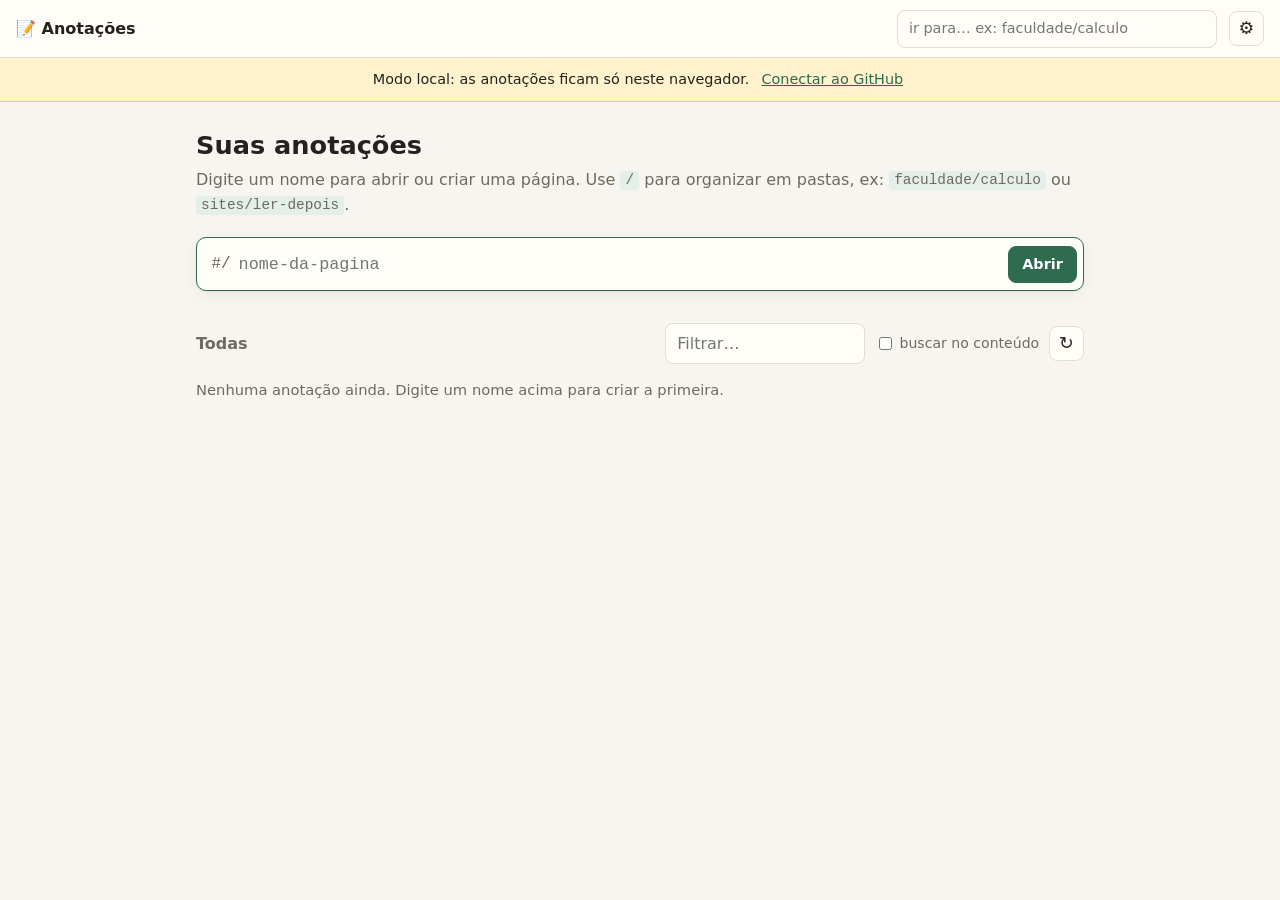
==== index.html @ cf06e0ef "Anotações: bloco de notas estilo dontpad no GitHub Pages Co-Authored-By: Claude Opus 5.5 <noreply@an" ====
<!doctype html>
<html lang="pt-BR">
<head>
  <meta charset="utf-8">
  <meta name="viewport" content="width=device-width, initial-scale=1">
  <title>Anotações</title>
  <link rel="icon" href="data:image/svg+xml,<svg xmlns='http://www.w3.org/2000/svg' viewBox='0 0 100 100'><text y='.9em' font-size='90'>📝</text></svg>">
  <link rel="stylesheet" href="styles.css">
</head>
<body>
  <header class="topo">
    <a href="#/" class="marca">📝 <span>Anotações</span></a>
    <form id="form-ir" class="ir" autocomplete="off">
      <input id="ir-input" type="text" placeholder="ir para… ex: faculdade/calculo" spellcheck="false" aria-label="Ir para a anotação">
    </form>
    <button id="btn-config" class="icone" type="button" title="Configurações" aria-label="Configurações">⚙</button>
  </header>

  <div id="faixa-local" class="faixa" hidden>
    <span>Modo local: as anotações ficam só neste navegador.</span>
    <button type="button" class="link" data-abrir-config>Conectar ao GitHub</button>
  </div>

  <main>
    <!-- Tela inicial -->
    <section id="tela-inicio" hidden>
      <h1>Suas anotações</h1>
      <p class="sub">Digite um nome para abrir ou criar uma página. Use <code>/</code> para organizar em pastas, ex: <code>faculdade/calculo</code> ou <code>sites/ler-depois</code>.</p>

      <form id="form-novo" class="novo" autocomplete="off">
        <span class="prefixo">#/</span>
        <input id="novo-input" type="text" placeholder="nome-da-pagina" spellcheck="false" aria-label="Nome da página">
        <button type="submit" class="primario">Abrir</button>
      </form>

      <div id="bloco-recentes" hidden>
        <h2>Recentes</h2>
        <ul id="lista-recentes" class="chips"></ul>
      </div>

      <div class="lista-cab">
        <h2>Todas <span id="contagem" class="contagem"></span></h2>
        <div class="filtros">
          <input id="filtro" type="search" placeholder="Filtrar…" aria-label="Filtrar anotações">
          <label class="check"><input id="filtro-conteudo" type="checkbox"> buscar no conteúdo</label>
          <button id="btn-atualizar" type="button" class="icone" title="Atualizar lista" aria-label="Atualizar lista">↻</button>
        </div>
      </div>
      <ul id="lista-notas" class="lista"></ul>
      <p id="lista-msg" class="msg" hidden></p>
    </section>

    <!-- Tela da anotação -->
    <section id="tela-nota" hidden>
      <div class="nota-cab">
        <nav id="migalhas" class="migalhas" aria-label="Caminho"></nav>
        <div class="acoes">
          <span id="status" class="status" aria-live="polite"></span>
          <button id="btn-modo" type="button">Ler</button>
          <button id="btn-link" type="button">Copiar link</button>
          <button id="btn-excluir" type="button" class="perigo">Excluir</button>
        </div>
      </div>

      <div id="banner" class="banner" hidden>
        <p id="banner-texto"></p>
        <div id="banner-botoes" class="banner-botoes"></div>
      </div>

      <textarea id="editor" spellcheck="true" placeholder="Comece a escrever… o texto é salvo sozinho."></textarea>
      <div id="leitura" class="leitura" hidden></div>

      <div id="bloco-sub" hidden>
        <h2>Subpáginas</h2>
        <ul id="lista-sub" class="lista"></ul>
      </div>
    </section>
  </main>

  <div id="toast" class="toast" role="status" hidden></div>

  <!-- Configurações -->
  <dialog id="dlg-config">
    <form id="form-config" method="dialog">
      <h2>Conectar ao GitHub</h2>
      <p class="sub">As anotações são salvas como arquivos <code>.md</code> em um repositório seu. Recomendado: um repositório <strong>privado</strong> só para os dados.</p>

      <label>Usuário ou organização
        <input id="cfg-owner" type="text" placeholder="matheusmerlim1" spellcheck="false" required>
      </label>
      <label>Repositório dos dados
        <input id="cfg-repo" type="text" placeholder="anotacoes-dados" spellcheck="false" required>
      </label>
      <label>Branch
        <input id="cfg-branch" type="text" placeholder="main" spellcheck="false">
      </label>
      <label>Token de acesso
        <input id="cfg-token" type="password" placeholder="github_pat_…" spellcheck="false" autocomplete="off" required>
      </label>
      <p class="dica">Crie um <a href="https://github.com/settings/personal-access-tokens/new" target="_blank" rel="noopener">token fine-grained</a> com acesso só ao repositório dos dados e a permissão <strong>Contents: Read and write</strong>. O token fica guardado apenas neste navegador.</p>

      <p id="cfg-msg" class="msg" hidden></p>

      <div class="dlg-botoes">
        <button id="cfg-local" type="button" class="link">Usar só neste navegador</button>
        <span class="espaco"></span>
        <button type="button" data-fechar>Cancelar</button>
        <button id="cfg-salvar" type="submit" class="primario" value="salvar">Testar e salvar</button>
      </div>
    </form>
  </dialog>

  <script src="app.js"></script>
</body>
</html>
---- styles.css ----
:root {
  --fundo: #f7f5f0;
  --papel: #fffdf8;
  --texto: #24221e;
  --suave: #6f6a60;
  --borda: #e2ddd1;
  --destaque: #2f6b4f;
  --destaque-texto: #ffffff;
  --destaque-fraco: #e3efe8;
  --perigo: #b3372f;
  --aviso: #fff2cc;
  --aviso-borda: #e9cf7a;
  --sombra: 0 1px 2px rgba(0, 0, 0, .05), 0 4px 16px rgba(0, 0, 0, .05);
  --raio: 10px;
  --fonte: system-ui, -apple-system, "Segoe UI", Roboto, "Helvetica Neue", Arial, sans-serif;
  --mono: ui-monospace, "Cascadia Code", Consolas, "Courier New", monospace;
  color-scheme: light;
}

@media (prefers-color-scheme: dark) {
  :root {
    --fundo: #171816;
    --papel: #1f201d;
    --texto: #e9e6df;
    --suave: #a19c91;
    --borda: #34352f;
    --destaque: #6cc196;
    --destaque-texto: #10231a;
    --destaque-fraco: #213a2d;
    --perigo: #ef7a70;
    --aviso: #3a3320;
    --aviso-borda: #6b5a26;
    --sombra: 0 1px 2px rgba(0, 0, 0, .3), 0 4px 16px rgba(0, 0, 0, .25);
    color-scheme: dark;
  }
}

* { box-sizing: border-box; }

html, body { margin: 0; }

body {
  background: var(--fundo);
  color: var(--texto);
  font-family: var(--fonte);
  font-size: 16px;
  line-height: 1.5;
  min-height: 100vh;
  display: flex;
  flex-direction: column;
}

[hidden] { display: none !important; }

a { color: var(--destaque); }

code {
  font-family: var(--mono);
  font-size: .9em;
  background: var(--destaque-fraco);
  padding: .1em .35em;
  border-radius: 4px;
  white-space: nowrap;
}

h1 { font-size: 1.6rem; margin: 0 0 .25rem; }
h2 { font-size: 1rem; margin: 0; color: var(--suave); font-weight: 600; }

.sub { color: var(--suave); margin: 0 0 1.25rem; }

button {
  font: inherit;
  font-size: .9rem;
  color: var(--texto);
  background: var(--papel);
  border: 1px solid var(--borda);
  border-radius: 8px;
  padding: .4rem .8rem;
  cursor: pointer;
}
button:hover { border-color: var(--suave); }
button:focus-visible, input:focus-visible, textarea:focus-visible, a:focus-visible {
  outline: 2px solid var(--destaque);
  outline-offset: 2px;
}
button.primario { background: var(--destaque); color: var(--destaque-texto); border-color: var(--destaque); font-weight: 600; }
button.perigo { color: var(--perigo); }
button.perigo:hover { border-color: var(--perigo); }
button.link { background: none; border: none; color: var(--destaque); padding: .25rem; text-decoration: underline; }
button.icone { width: 2.2rem; height: 2.2rem; padding: 0; font-size: 1.1rem; line-height: 1; }

input[type="text"], input[type="password"], input[type="search"] {
  font: inherit;
  color: var(--texto);
  background: var(--papel);
  border: 1px solid var(--borda);
  border-radius: 8px;
  padding: .45rem .7rem;
  min-width: 0;
}

/* ---------- Topo ---------- */
.topo {
  display: flex;
  align-items: center;
  gap: .75rem;
  padding: .6rem 1rem;
  border-bottom: 1px solid var(--borda);
  background: var(--papel);
  position: sticky;
  top: 0;
  z-index: 5;
}
.marca { font-weight: 700; text-decoration: none; color: var(--texto); white-space: nowrap; }
.ir { flex: 1; display: flex; justify-content: flex-end; }
.ir input { width: 100%; max-width: 320px; font-size: .9rem; }

.faixa {
  display: flex;
  flex-wrap: wrap;
  align-items: center;
  justify-content: center;
  gap: .5rem;
  padding: .4rem 1rem;
  background: var(--aviso);
  border-bottom: 1px solid var(--aviso-borda);
  font-size: .9rem;
}

main {
  flex: 1;
  width: 100%;
  max-width: 920px;
  margin: 0 auto;
  padding: 1.5rem 1rem 3rem;
  display: flex;
  flex-direction: column;
}

/* ---------- Início ---------- */
.novo {
  display: flex;
  align-items: center;
  gap: .5rem;
  background: var(--papel);
  border: 1px solid var(--borda);
  border-radius: var(--raio);
  padding: .4rem .4rem .4rem .9rem;
  box-shadow: var(--sombra);
  margin-bottom: 2rem;
}
.novo .prefixo { font-family: var(--mono); color: var(--suave); }
.novo input { flex: 1; border: none; background: none; font-family: var(--mono); font-size: 1.05rem; padding: .45rem 0; }
.novo input:focus-visible { outline: none; }
.novo:focus-within { border-color: var(--destaque); }

#bloco-recentes { margin-bottom: 1.75rem; }
#bloco-recentes h2 { margin-bottom: .5rem; }

.chips { list-style: none; padding: 0; margin: 0; display: flex; flex-wrap: wrap; gap: .4rem; }
.chips a {
  display: inline-block;
  padding: .25rem .7rem;
  border-radius: 999px;
  background: var(--destaque-fraco);
  text-decoration: none;
  font-size: .9rem;
  font-family: var(--mono);
}

.lista-cab {
  display: flex;
  flex-wrap: wrap;
  align-items: center;
  justify-content: space-between;
  gap: .5rem;
  margin-bottom: .6rem;
}
.contagem { font-weight: 400; }
.filtros { display: flex; flex-wrap: wrap; align-items: center; gap: .6rem; }
.filtros input[type="search"] { width: 200px; }
.check { display: inline-flex; align-items: center; gap: .3rem; font-size: .88rem; color: var(--suave); cursor: pointer; }

.lista {
  list-style: none;
  padding: 0;
  margin: 0;
  background: var(--papel);
  border: 1px solid var(--borda);
  border-radius: var(--raio);
  overflow: hidden;
}
.lista:empty { display: none; }
.lista li + li { border-top: 1px solid var(--borda); }
.lista a {
  display: block;
  padding: .6rem .9rem;
  text-decoration: none;
  color: var(--texto);
  font-family: var(--mono);
  font-size: .95rem;
  overflow-wrap: anywhere;
}
.lista a:hover { background: var(--destaque-fraco); }
.lista .pasta { color: var(--suave); }
.lista .trecho {
  display: block;
  font-family: var(--fonte);
  font-size: .85rem;
  color: var(--suave);
  margin-top: .15rem;
  white-space: nowrap;
  overflow: hidden;
  text-overflow: ellipsis;
}
.lista mark { background: var(--aviso); color: inherit; border-radius: 2px; }

.msg { color: var(--suave); font-size: .92rem; }
.msg.erro { color: var(--perigo); }

/* ---------- Nota ---------- */
#tela-nota { flex: 1; display: flex; flex-direction: column; }

.nota-cab {
  display: flex;
  flex-wrap: wrap;
  align-items: center;
  justify-content: space-between;
  gap: .6rem;
  margin-bottom: .75rem;
}
.migalhas { font-family: var(--mono); font-size: 1.05rem; overflow-wrap: anywhere; }
.migalhas a { text-decoration: none; }
.migalhas a:hover { text-decoration: underline; }
.migalhas .sep { color: var(--suave); margin: 0 .2rem; }
.migalhas .atual { font-weight: 700; }

.acoes { display: flex; flex-wrap: wrap; align-items: center; gap: .4rem; }
.status { font-size: .85rem; color: var(--suave); margin-right: .3rem; white-space: nowrap; }
.status::before {
  content: "";
  display: inline-block;
  width: .5rem;
  height: .5rem;
  border-radius: 50%;
  background: var(--destaque);
  margin-right: .35rem;
  vertical-align: middle;
}
.status[data-tipo="pendente"]::before { background: #d49a1f; }
.status[data-tipo="erro"]::before { background: var(--perigo); }
.status[data-tipo="vazio"]::before { background: var(--borda); }

.banner {
  background: var(--aviso);
  border: 1px solid var(--aviso-borda);
  border-radius: var(--raio);
  padding: .75rem 1rem;
  margin-bottom: .75rem;
}
.banner p { margin: 0 0 .5rem; }
.banner-botoes { display: flex; flex-wrap: wrap; gap: .4rem; }

#editor, .leitura {
  flex: 1;
  min-height: 60vh;
  width: 100%;
  background: var(--papel);
  color: var(--texto);
  border: 1px solid var(--borda);
  border-radius: var(--raio);
  box-shadow: var(--sombra);
  padding: 1.1rem 1.25rem;
  font: inherit;
  font-size: 1rem;
  line-height: 1.6;
  tab-size: 4;
}
#editor { resize: vertical; }
#editor:focus-visible { outline: none; border-color: var(--destaque); }
#editor:disabled { opacity: .6; }
.leitura { white-space: pre-wrap; overflow-wrap: anywhere; }
.leitura:empty::before { content: "Página vazia."; color: var(--suave); }

#bloco-sub { margin-top: 1.5rem; }
#bloco-sub h2 { margin-bottom: .5rem; }

/* ---------- Toast ---------- */
.toast {
  position: fixed;
  left: 50%;
  bottom: 1.25rem;
  transform: translateX(-50%);
  background: var(--texto);
  color: var(--fundo);
  padding: .55rem 1rem;
  border-radius: 8px;
  font-size: .9rem;
  box-shadow: var(--sombra);
  max-width: calc(100vw - 2rem);
  z-index: 20;
}

/* ---------- Diálogo ---------- */
dialog {
  border: 1px solid var(--borda);
  border-radius: 14px;
  background: var(--papel);
  color: var(--texto);
  padding: 0;
  width: min(480px, calc(100vw - 2rem));
  box-shadow: 0 10px 40px rgba(0, 0, 0, .25);
}
dialog::backdrop { background: rgba(0, 0, 0, .4); }
dialog form { padding: 1.25rem 1.4rem; display: flex; flex-direction: column; gap: .8rem; }
dialog h2 { color: var(--texto); font-size: 1.2rem; }
dialog .sub { margin: 0; font-size: .92rem; }
dialog label { display: flex; flex-direction: column; gap: .25rem; font-size: .88rem; font-weight: 600; }
dialog label input { font-weight: 400; }
.dica { font-size: .84rem; color: var(--suave); margin: 0; }
.dlg-botoes { display: flex; flex-wrap: wrap; align-items: center; gap: .4rem; margin-top: .3rem; }
.espaco { flex: 1; }

@media (max-width: 600px) {
  .marca span { display: none; }
  main { padding: 1rem .75rem 2rem; }
  h1 { font-size: 1.35rem; }
  .filtros input[type="search"] { width: 100%; flex: 1; }
  #editor, .leitura { padding: .9rem; min-height: 65vh; }
  .acoes button { padding: .35rem .6rem; }
}
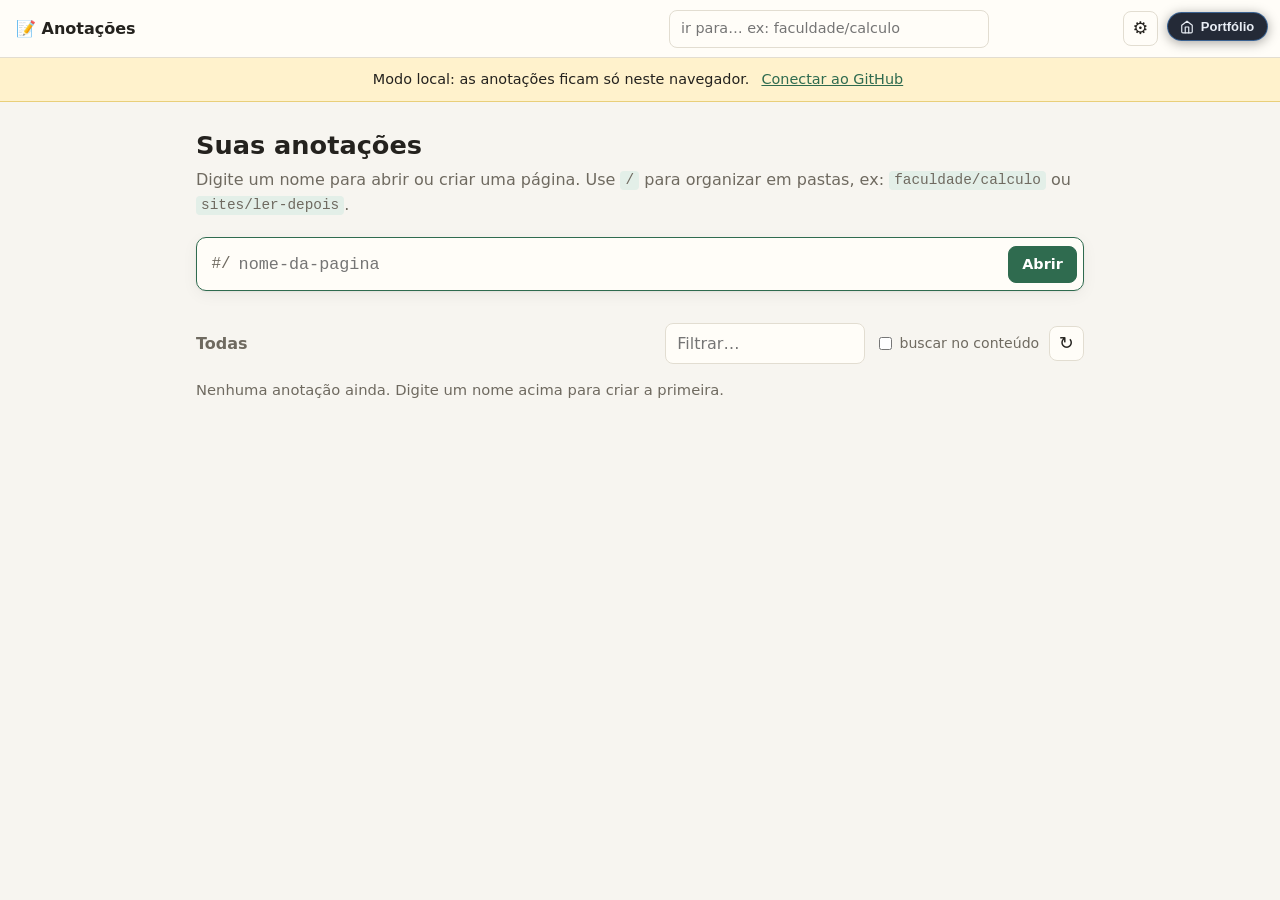
==== commit ef86c528: "Adiciona botão de volta ao portfólio e .gitignore Co-Authored-By: Claude Opus 5.5 <noreply@anthropic" ====
--- a/index.html
+++ b/index.html
@@ -111,5 +111,171 @@
   </dialog>
 
   <script src="app.js"></script>
+<!-- === Botao de volta ao portfolio - cole antes de </body> === -->
+<a id="mr-portfolio-btn" href="https://matheusmerlim1.github.io/" target="_blank" rel="noopener"
+   aria-label="Abrir o portf&oacute;lio de Matheus Raposo" title="Ver todos os meus projetos">
+  <svg width="14" height="14" viewBox="0 0 24 24" fill="none" stroke="currentColor"
+       stroke-width="2" stroke-linecap="round" stroke-linejoin="round" aria-hidden="true">
+    <path d="M3 9l9-7 9 7v11a2 2 0 0 1-2 2H5a2 2 0 0 1-2-2z"/><path d="M9 22V12h6v10"/>
+  </svg>
+  <span>Portf&oacute;lio</span>
+</a>
+<style>
+#mr-portfolio-btn {
+  position: fixed; top: 12px; right: 12px; z-index: 2147483000;
+  display: inline-flex; align-items: center; gap: .4rem;
+  padding: .42rem .8rem; border-radius: 999px;
+  font: 600 13px/1 -apple-system, BlinkMacSystemFont, 'Segoe UI', Roboto, sans-serif;
+  color: #e8edf5; text-decoration: none; white-space: nowrap;
+  background: rgba(18,24,38,.92);
+  border: 1px solid rgba(88,166,255,.45);
+  box-shadow: 0 2px 12px rgba(0,0,0,.35);
+  -webkit-backdrop-filter: blur(6px); backdrop-filter: blur(6px);
+  transition: transform .15s, border-color .15s, background .15s;
+}
+#mr-portfolio-btn:hover {
+  transform: translateY(-1px); color: #fff; text-decoration: none;
+  background: rgba(24,32,50,.96); border-color: #58a6ff;
+}
+#mr-portfolio-btn:focus-visible { outline: 2px solid #58a6ff; outline-offset: 2px; }
+@media (max-width: 520px) {
+  #mr-portfolio-btn { padding: .45rem; }
+  #mr-portfolio-btn span { display: none; }
+}
+@media print { #mr-portfolio-btn { display: none; } }
+</style>
+<script>
+/* Abre espaco para o botao em vez de cobrir o que ja existia no canto.
+   1) empurra para a esquerda o conteudo da barra que ocupa aquele espaco;
+   2) se ainda sobrar sobreposicao, desloca o proprio item. */
+(function () {
+  var btn = document.getElementById('mr-portfolio-btn');
+  if (!btn) return;
+
+  var desfazer = [];
+
+  function limpar() {
+    for (var i = 0; i < desfazer.length; i++) desfazer[i]();
+    desfazer = [];
+  }
+
+  function guardar(el, prop) {
+    var antes = el.style[prop];
+    desfazer.push(function () { el.style[prop] = antes; });
+  }
+
+  /* item discreto = nao ocupa quase toda a largura; e um controle, rotulo ou icone */
+  function ehItem(el) {
+    if (!el || el === document.body || el === document.documentElement) return false;
+    return el.getBoundingClientRect().width < innerWidth * 0.7;
+  }
+
+  /* sobe ate a barra que contem o item (algo largo o bastante para ter padding) */
+  function barra(el) {
+    for (var n = 0; el && n < 8; n++, el = el.parentElement) {
+      if (el === document.body || el === document.documentElement) return null;
+      if (el.getBoundingClientRect().width >= innerWidth * 0.6) return el;
+    }
+    return null;
+  }
+
+  function encosta(a, b) {
+    return !(a.right <= b.left || a.left >= b.right || a.bottom <= b.top || a.top >= b.bottom);
+  }
+
+  function varrer() {
+    var r = btn.getBoundingClientRect();
+    var y = Math.round(r.top + r.height / 2);
+    var achados = [];
+    btn.style.visibility = 'hidden';
+    for (var x = Math.floor(r.right); x > r.left - 10; x -= 8) {
+      if (x < 1 || x > innerWidth - 1) continue;
+      var sob = document.elementFromPoint(x, y);
+      if (ehItem(sob) && achados.indexOf(sob) < 0) achados.push(sob);
+    }
+    btn.style.visibility = '';
+    return achados;
+  }
+
+  function ajustar() {
+    limpar();
+    var r = btn.getBoundingClientRect();
+    if (!r.width) return;
+    var reserva = Math.ceil(r.width + 20);
+
+    /* 1) padding na barra: desloca o conteudo dela para a esquerda */
+    var barras = [];
+    varrer().forEach(function (item) {
+      var b = barra(item);
+      if (b && barras.indexOf(b) < 0) barras.push(b);
+    });
+    barras.forEach(function (b) {
+      if ((parseFloat(getComputedStyle(b).paddingRight) || 0) >= reserva) return;
+      guardar(b, 'paddingRight');
+      b.style.paddingRight = reserva + 'px';
+    });
+
+    /* 2) o que continuar embaixo do botao (tipicamente position:absolute,
+          que nao anda com padding) e deslocado individualmente */
+    r = btn.getBoundingClientRect();
+    varrer().forEach(function (item) {
+      if (!encosta(item.getBoundingClientRect(), r)) return;
+      var cs = getComputedStyle(item);
+      if (cs.position === 'absolute' || cs.position === 'fixed') {
+        var atual = parseFloat(cs.right);
+        guardar(item, 'right');
+        item.style.right = (isNaN(atual) ? reserva : atual + reserva) + 'px';
+      } else {
+        guardar(item, 'marginRight');
+        item.style.marginRight =
+          ((parseFloat(cs.marginRight) || 0) + reserva) + 'px';
+      }
+    });
+
+    /* 3) rede de seguranca: o que insistir em ficar embaixo do botao e
+          deslocado no proprio elemento. transform sempre move, seja qual
+          for o position, o display ou o container. */
+    for (var tent = 0; tent < 3; tent++) {
+      r = btn.getBoundingClientRect();
+      var teimosos = varrer().filter(function (item) {
+        return encosta(item.getBoundingClientRect(), r);
+      });
+      if (!teimosos.length) break;
+      teimosos.forEach(function (item) {
+        var caixa = item.getBoundingClientRect();
+        var passo = Math.ceil(caixa.right - r.left + 10);
+        if (passo <= 0) return;
+        guardar(item, 'transform');
+        item.style.transform = 'translateX(-' + passo + 'px)';
+      });
+    }
+
+    btn.setAttribute('data-mr-ok', '1');   /* marca que o ajuste ja rodou */
+  }
+
+  var pendente = 0;
+  function agendar() {
+    /* sem requestAnimationFrame de proposito: ele nao dispara quando a pagina
+       esta em aba oculta ou em iframe fora da tela, e as leituras de layout
+       abaixo ja forcam o recalculo sozinhas */
+    clearTimeout(pendente);
+    pendente = setTimeout(ajustar, 60);
+  }
+
+  agendar();
+  addEventListener('DOMContentLoaded', agendar);
+  addEventListener('load', agendar);
+  addEventListener('resize', agendar);
+
+  /* muita pagina monta o cabecalho por JS depois do load; refaz o calculo
+     quando o DOM mudar e em algumas passadas tardias, por seguranca */
+  if (window.MutationObserver) {
+    new MutationObserver(agendar).observe(document.documentElement,
+      { childList: true, subtree: true });
+  }
+  [400, 1200, 3000].forEach(function (t) { setTimeout(agendar, t); });
+})();
+</script>
+<!-- === fim do botao === -->
 </body>
 </html>
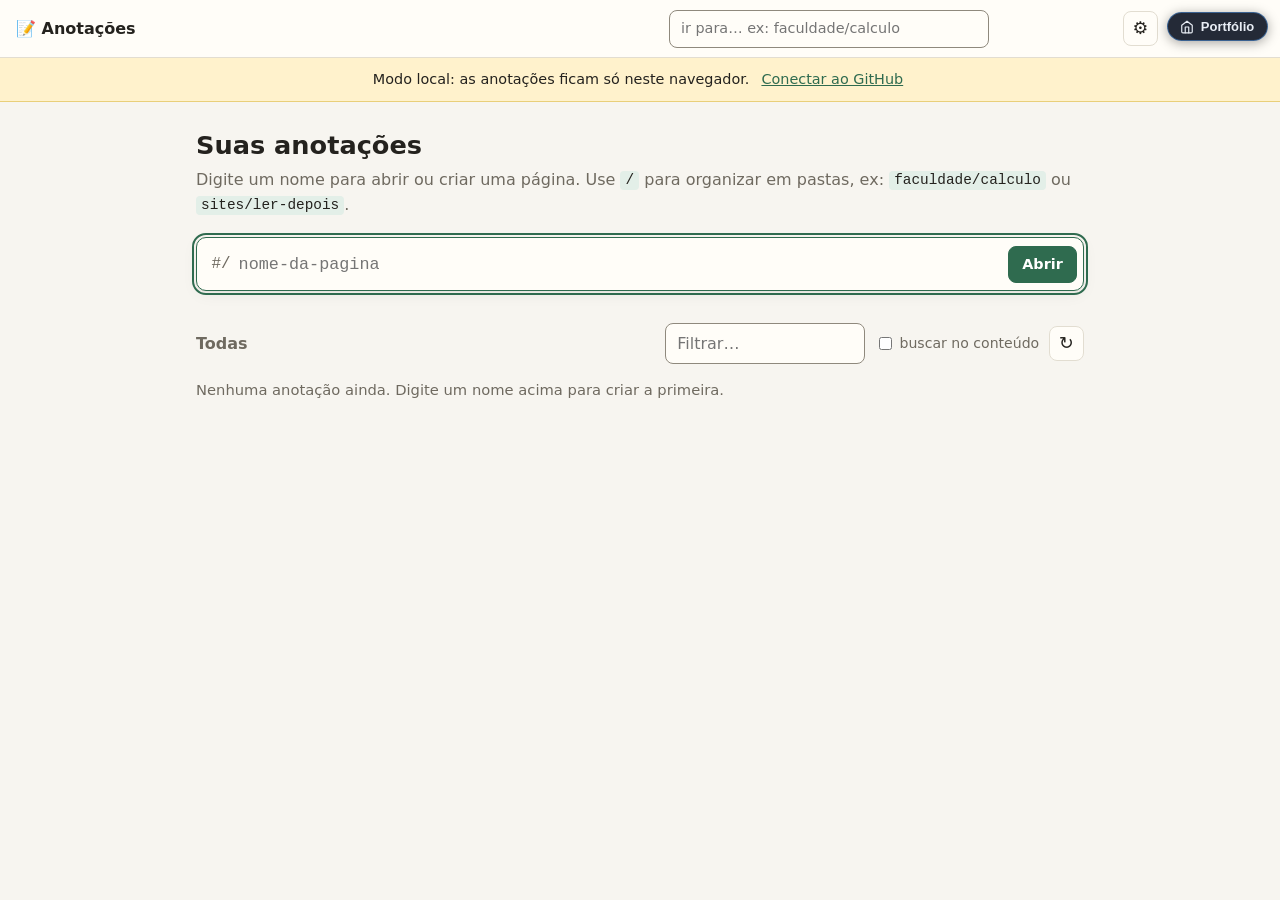
==== commit 9ef219c9: "fix(a11y): páginas conformes WCAG 2.2 AA Medido com axe-core + alertas estilo WAVE (_ferramentas/ace" ====
--- a/index.html
+++ b/index.html
@@ -5,23 +5,25 @@
   <meta name="viewport" content="width=device-width, initial-scale=1">
   <title>Anotações</title>
   <link rel="icon" href="data:image/svg+xml,<svg xmlns='http://www.w3.org/2000/svg' viewBox='0 0 100 100'><text y='.9em' font-size='90'>📝</text></svg>">
-  <link rel="stylesheet" href="styles.css">
+  <link rel="stylesheet" href="styles.css?v=20261028">
 </head>
 <body>
+  <a href="#conteudo" class="pular">Pular para o conteúdo</a>
   <header class="topo">
-    <a href="#/" class="marca">📝 <span>Anotações</span></a>
+    <a href="#/" class="marca"><span aria-hidden="true">📝</span> <span class="marca-nome">Anotações</span></a>
     <form id="form-ir" class="ir" autocomplete="off">
       <input id="ir-input" type="text" placeholder="ir para… ex: faculdade/calculo" spellcheck="false" aria-label="Ir para a anotação">
     </form>
     <button id="btn-config" class="icone" type="button" title="Configurações" aria-label="Configurações">⚙</button>
   </header>
 
-  <div id="faixa-local" class="faixa" hidden>
+  <!-- section com nome = landmark "region": o aviso não fica solto fora dos landmarks -->
+  <section id="faixa-local" class="faixa" aria-label="Modo de armazenamento" hidden>
     <span>Modo local: as anotações ficam só neste navegador.</span>
     <button type="button" class="link" data-abrir-config>Conectar ao GitHub</button>
-  </div>
-
-  <main>
+  </section>
+
+  <main id="conteudo" tabindex="-1">
     <!-- Tela inicial -->
     <section id="tela-inicio" hidden>
       <h1>Suas anotações</h1>
@@ -52,10 +54,13 @@
 
     <!-- Tela da anotação -->
     <section id="tela-nota" hidden>
+      <!-- título da página para leitores de tela; o caminho visível fica nas migalhas -->
+      <h1 id="nota-titulo" class="so-leitor"></h1>
       <div class="nota-cab">
         <nav id="migalhas" class="migalhas" aria-label="Caminho"></nav>
         <div class="acoes">
           <span id="status" class="status" aria-live="polite"></span>
+          <button id="btn-visib" type="button" class="visib" hidden>🔒 Só eu vejo</button>
           <button id="btn-modo" type="button">Ler</button>
           <button id="btn-link" type="button">Copiar link</button>
           <button id="btn-excluir" type="button" class="perigo">Excluir</button>
@@ -67,7 +72,7 @@
         <div id="banner-botoes" class="banner-botoes"></div>
       </div>
 
-      <textarea id="editor" spellcheck="true" placeholder="Comece a escrever… o texto é salvo sozinho."></textarea>
+      <textarea id="editor" spellcheck="true" aria-label="Texto da anotação" placeholder="Comece a escrever… o texto é salvo sozinho."></textarea>
       <div id="leitura" class="leitura" hidden></div>
 
       <div id="bloco-sub" hidden>
@@ -80,9 +85,9 @@
   <div id="toast" class="toast" role="status" hidden></div>
 
   <!-- Configurações -->
-  <dialog id="dlg-config">
+  <dialog id="dlg-config" aria-labelledby="dlg-config-titulo">
     <form id="form-config" method="dialog">
-      <h2>Conectar ao GitHub</h2>
+      <h2 id="dlg-config-titulo">Conectar ao GitHub</h2>
       <p class="sub">As anotações são salvas como arquivos <code>.md</code> em um repositório seu. Recomendado: um repositório <strong>privado</strong> só para os dados.</p>
 
       <label>Usuário ou organização
@@ -91,13 +96,17 @@
       <label>Repositório dos dados
         <input id="cfg-repo" type="text" placeholder="anotacoes-dados" spellcheck="false" required>
       </label>
+      <label>Repositório das páginas públicas (opcional)
+        <input id="cfg-repo-pub" type="text" placeholder="anotacoes-publicas" spellcheck="false">
+      </label>
+      <p class="dica">Um repositório <strong>público</strong>, separado do dos dados. As páginas marcadas como “🌐 Qualquer um vê” vão para ele e qualquer visitante do site pode lê-las. As marcadas como “🔒 Só eu vejo” continuam no repositório privado. Deixe vazio para ter só páginas privadas.</p>
       <label>Branch
         <input id="cfg-branch" type="text" placeholder="main" spellcheck="false">
       </label>
       <label>Token de acesso
         <input id="cfg-token" type="password" placeholder="github_pat_…" spellcheck="false" autocomplete="off" required>
       </label>
-      <p class="dica">Crie um <a href="https://github.com/settings/personal-access-tokens/new" target="_blank" rel="noopener">token fine-grained</a> com acesso só ao repositório dos dados e a permissão <strong>Contents: Read and write</strong>. O token fica guardado apenas neste navegador.</p>
+      <p class="dica">Crie um <a href="https://github.com/settings/personal-access-tokens/new" target="_blank" rel="noopener">token fine-grained<span class="so-leitor"> (abre em nova aba)</span></a> com acesso só ao repositório dos dados (e ao das páginas públicas, se usar) e a permissão <strong>Contents: Read and write</strong>. O token fica guardado apenas neste navegador.</p>
 
       <p id="cfg-msg" class="msg" hidden></p>
 
@@ -110,16 +119,18 @@
     </form>
   </dialog>
 
-  <script src="app.js"></script>
+  <script src="app.js?v=20261028"></script>
 <!-- === Botao de volta ao portfolio - cole antes de </body> === -->
+<nav aria-label="Portf&oacute;lio">
 <a id="mr-portfolio-btn" href="https://matheusmerlim1.github.io/" target="_blank" rel="noopener"
-   aria-label="Abrir o portf&oacute;lio de Matheus Raposo" title="Ver todos os meus projetos">
+   aria-label="Portf&oacute;lio de Matheus Raposo (abre em nova aba)" title="Ver todos os meus projetos">
   <svg width="14" height="14" viewBox="0 0 24 24" fill="none" stroke="currentColor"
        stroke-width="2" stroke-linecap="round" stroke-linejoin="round" aria-hidden="true">
     <path d="M3 9l9-7 9 7v11a2 2 0 0 1-2 2H5a2 2 0 0 1-2-2z"/><path d="M9 22V12h6v10"/>
   </svg>
   <span>Portf&oacute;lio</span>
 </a>
+</nav>
 <style>
 #mr-portfolio-btn {
   position: fixed; top: 12px; right: 12px; z-index: 2147483000;
--- a/styles.css
+++ b/styles.css
@@ -4,6 +4,9 @@
   --texto: #24221e;
   --suave: #6f6a60;
   --borda: #e2ddd1;
+  /* borda de campos de texto: 3,4:1 sobre --papel e 3,2:1 sobre --fundo (WCAG 1.4.11);
+     a --borda (1,3:1) só serve para divisórias e cartões */
+  --borda-controle: #8f897d;
   --destaque: #2f6b4f;
   --destaque-texto: #ffffff;
   --destaque-fraco: #e3efe8;
@@ -24,6 +27,7 @@
     --texto: #e9e6df;
     --suave: #a19c91;
     --borda: #34352f;
+    --borda-controle: #757168; /* 3,7:1 sobre --fundo, 3,4:1 sobre --papel */
     --destaque: #6cc196;
     --destaque-texto: #10231a;
     --destaque-fraco: #213a2d;
@@ -52,6 +56,33 @@
 
 [hidden] { display: none !important; }
 
+/* some da tela mas continua para leitores de tela */
+.so-leitor {
+  position: absolute !important;
+  width: 1px; height: 1px;
+  padding: 0; margin: -1px;
+  overflow: hidden;
+  clip: rect(0 0 0 0);
+  white-space: nowrap;
+  border: 0;
+}
+
+/* link "Pular para o conteúdo": aparece só ao receber foco pelo teclado */
+.pular {
+  position: absolute;
+  left: .75rem;
+  top: -3rem;
+  z-index: 10;
+  padding: .5rem .9rem;
+  border-radius: 8px;
+  background: var(--destaque);
+  color: var(--destaque-texto);
+  font-weight: 600;
+  text-decoration: none;
+}
+.pular:focus { top: .5rem; }
+main:focus { outline: none; } /* foco programático do pular, não de teclado */
+
 a { color: var(--destaque); }
 
 code {
@@ -61,6 +92,8 @@
   padding: .1em .35em;
   border-radius: 4px;
   white-space: nowrap;
+  /* cor própria: no escuro o --suave herdado dava 4,50:1 sobre --destaque-fraco, no limite */
+  color: var(--texto);
 }
 
 h1 { font-size: 1.6rem; margin: 0 0 .25rem; }
@@ -93,7 +126,7 @@
   font: inherit;
   color: var(--texto);
   background: var(--papel);
-  border: 1px solid var(--borda);
+  border: 1px solid var(--borda-controle);
   border-radius: 8px;
   padding: .45rem .7rem;
   min-width: 0;
@@ -143,7 +176,7 @@
   align-items: center;
   gap: .5rem;
   background: var(--papel);
-  border: 1px solid var(--borda);
+  border: 1px solid var(--borda-controle);
   border-radius: var(--raio);
   padding: .4rem .4rem .4rem .9rem;
   box-shadow: var(--sombra);
@@ -153,6 +186,8 @@
 .novo input { flex: 1; border: none; background: none; font-family: var(--mono); font-size: 1.05rem; padding: .45rem 0; }
 .novo input:focus-visible { outline: none; }
 .novo:focus-within { border-color: var(--destaque); }
+/* o campo não tem contorno próprio; o anel de foco vai na caixa inteira */
+.novo:has(input:focus-visible) { outline: 2px solid var(--destaque); outline-offset: 2px; }
 
 #bloco-recentes { margin-bottom: 1.75rem; }
 #bloco-recentes h2 { margin-bottom: .5rem; }
@@ -203,6 +238,7 @@
 }
 .lista a:hover { background: var(--destaque-fraco); }
 .lista .pasta { color: var(--suave); }
+.lista .selo { margin-right: .4rem; font-size: .85em; }
 .lista .trecho {
   display: block;
   font-family: var(--fonte);
@@ -251,6 +287,10 @@
 .status[data-tipo="erro"]::before { background: var(--perigo); }
 .status[data-tipo="vazio"]::before { background: var(--borda); }
 
+.visib { white-space: nowrap; }
+.visib[data-pub="1"] { background: var(--destaque-fraco); border-color: var(--destaque); }
+.visib:disabled { opacity: 1; cursor: default; }
+
 .banner {
   background: var(--aviso);
   border: 1px solid var(--aviso-borda);
@@ -276,8 +316,9 @@
   line-height: 1.6;
   tab-size: 4;
 }
-#editor { resize: vertical; }
-#editor:focus-visible { outline: none; border-color: var(--destaque); }
+#editor { resize: vertical; border-color: var(--borda-controle); }
+/* anel de 2px (borda + sombra) no lugar do outline, que ficaria fora da caixa */
+#editor:focus-visible { outline: none; border-color: var(--destaque); box-shadow: 0 0 0 1px var(--destaque), var(--sombra); }
 #editor:disabled { opacity: .6; }
 .leitura { white-space: pre-wrap; overflow-wrap: anywhere; }
 .leitura:empty::before { content: "Página vazia."; color: var(--suave); }
@@ -322,10 +363,19 @@
 .espaco { flex: 1; }
 
 @media (max-width: 600px) {
-  .marca span { display: none; }
+  /* esconde o nome só visualmente: o link continua se chamando "Anotações" */
+  .marca-nome {
+    position: absolute; width: 1px; height: 1px; margin: -1px;
+    overflow: hidden; clip: rect(0 0 0 0); white-space: nowrap;
+  }
   main { padding: 1rem .75rem 2rem; }
   h1 { font-size: 1.35rem; }
   .filtros input[type="search"] { width: 100%; flex: 1; }
   #editor, .leitura { padding: .9rem; min-height: 65vh; }
   .acoes button { padding: .35rem .6rem; }
 }
+
+@media (prefers-reduced-motion: reduce) {
+  html #mr-portfolio-btn { transition: none; }
+  html #mr-portfolio-btn:hover { transform: none; }
+}
